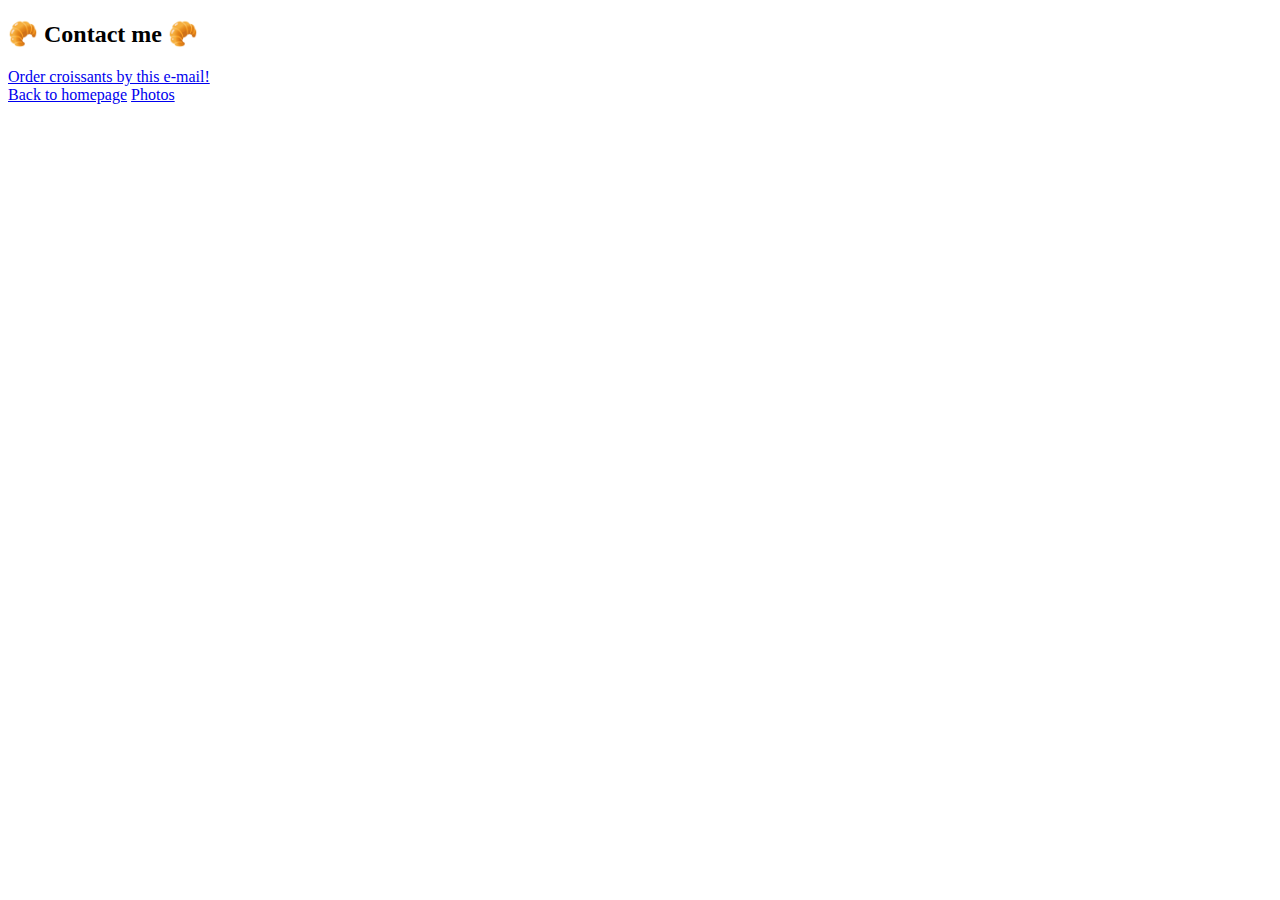
==== contact.html @ 8a1c1ce1 "Add HTML structure" ====
<!DOCTYPE html>
<html lang="en">
  <head>
    <meta charset="UTF-8" />
    <meta http-equiv="X-UA-Compatible" content="IE=edge" />
    <meta name="viewport" content="width=device-width, initial-scale=1.0" />
    <title>Contact</title>
  </head>
  <body>
    <div id="contact">
      <h2 class="text-center">🥐 Contact me 🥐</h2>
      <a href="mailto:vityunina2@gmail.com" class="mail-link">Order croissants by this e-mail! </a>
    </div>

    <div class="navigation-links">
      <a href="index.html" class="primary-link">Back to homepage</a>
      <a href="photo.html" class="secondary-link">Photos</a>
    </div>
  </body>
</html>
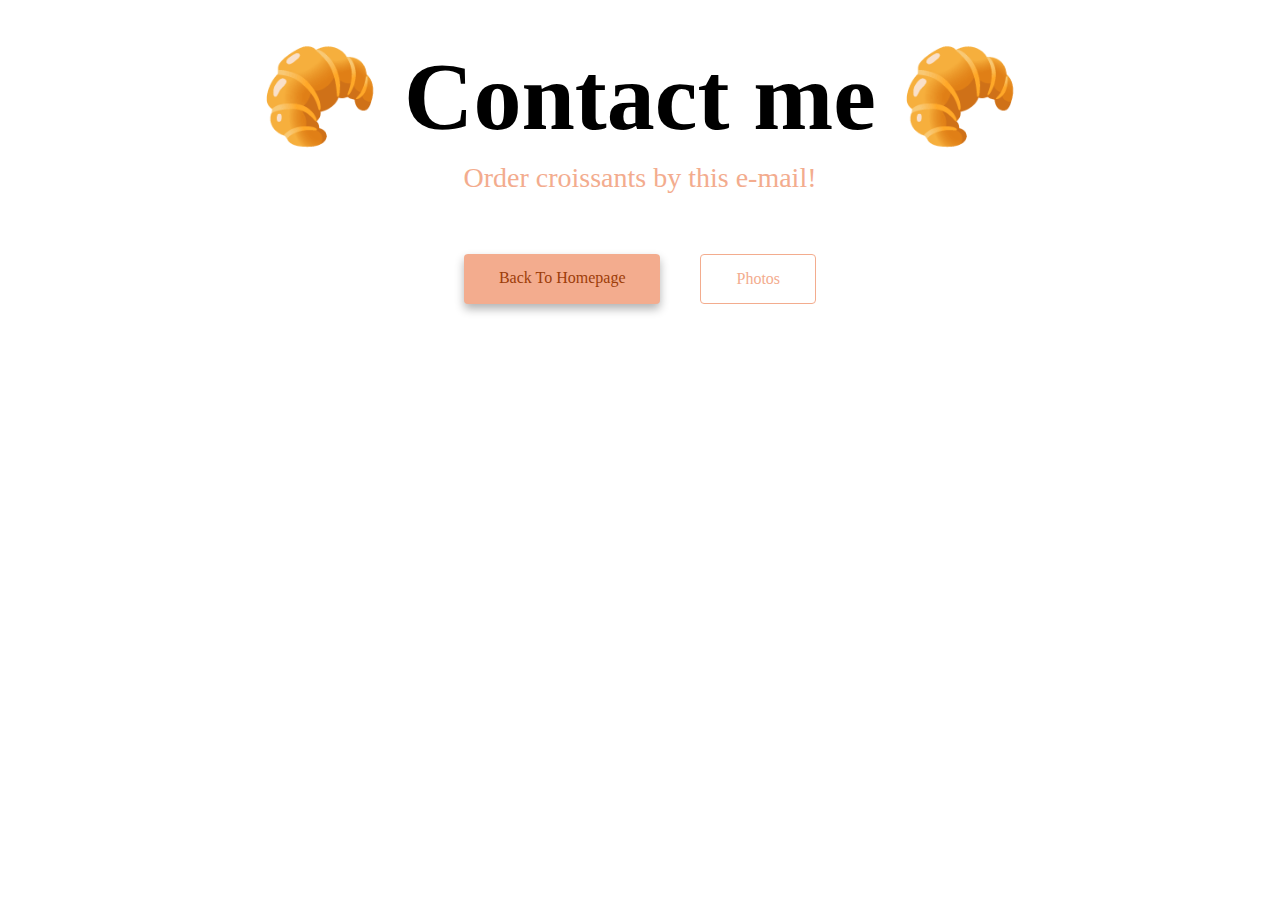
==== commit adf07d65: "Added css" ====
--- a/contact.html
+++ b/contact.html
@@ -5,10 +5,11 @@
     <meta http-equiv="X-UA-Compatible" content="IE=edge" />
     <meta name="viewport" content="width=device-width, initial-scale=1.0" />
     <title>Contact</title>
+    <link href="./css/style.css" rel="stylesheet" type="text/css" />
   </head>
   <body>
     <div id="contact">
-      <h2 class="text-center">🥐 Contact me 🥐</h2>
+      <h1>🥐 Contact me 🥐</h1>
       <a href="mailto:vityunina2@gmail.com" class="mail-link">Order croissants by this e-mail! </a>
     </div>
 
--- a/css/style.css
+++ b/css/style.css
@@ -0,0 +1,93 @@
+:root {
+  --primary-color: #f3ac8e;
+  --secondary-color: #cfc5ed;
+  --accent-color: #9d3d09;
+  --box-shadow: 0 5px 10px rgba(0, 0, 0, 0.3);
+}
+
+body {
+  font-family: Roboto;
+  margin: 40px auto;
+  max-width: 800px;
+}
+main {
+  padding: 15px;
+}
+
+h1,
+h2,
+h3 {
+  margin: 0 0 10px 0;
+  text-align: center;
+}
+
+h1 {
+  font-size: 96px;
+}
+.navigation-links {
+  display: flex;
+  margin-top: 40px;
+  justify-content: center;
+}
+
+.navigation-links a {
+  margin: 20px;
+  padding: 15px 35px;
+}
+a:hover {
+  color: var(--accent-color);
+}
+
+.primary-link {
+  border-radius: 4px;
+  padding: 20px 15px;
+  text-decoration: none;
+  text-transform: capitalize;
+  background: var(--primary-color);
+  box-shadow: var(--box-shadow);
+  color: var(--accent-color);
+}
+
+.secondary-link {
+  border-radius: 4px;
+  padding: 20px 15px;
+  text-decoration: none;
+  text-transform: capitalize;
+  color: var(--primary-color);
+  border: 1px solid var(--primary-color);
+}
+
+p {
+  background: var(--secondary-color);
+  padding: 30px;
+  border-radius: 4px;
+  font-size: 18px;
+  line-height: 1.5;
+  text-align: center;
+}
+
+.mail-link {
+  display: flex;
+  justify-content: center;
+  color: var(--primary-color);
+  font-size: 28px;
+  text-decoration: none;
+}
+
+.mail-link:hover {
+  text-decoration: underline;
+}
+
+.images {
+  display: flex;
+  flex-direction: column;
+  justify-content: center;
+  align-items: center;
+}
+
+.images img {
+  margin: 5px;
+  padding: 5px;
+  border-radius: 4px;
+  box-shadow: var(--box-shadow);
+}
